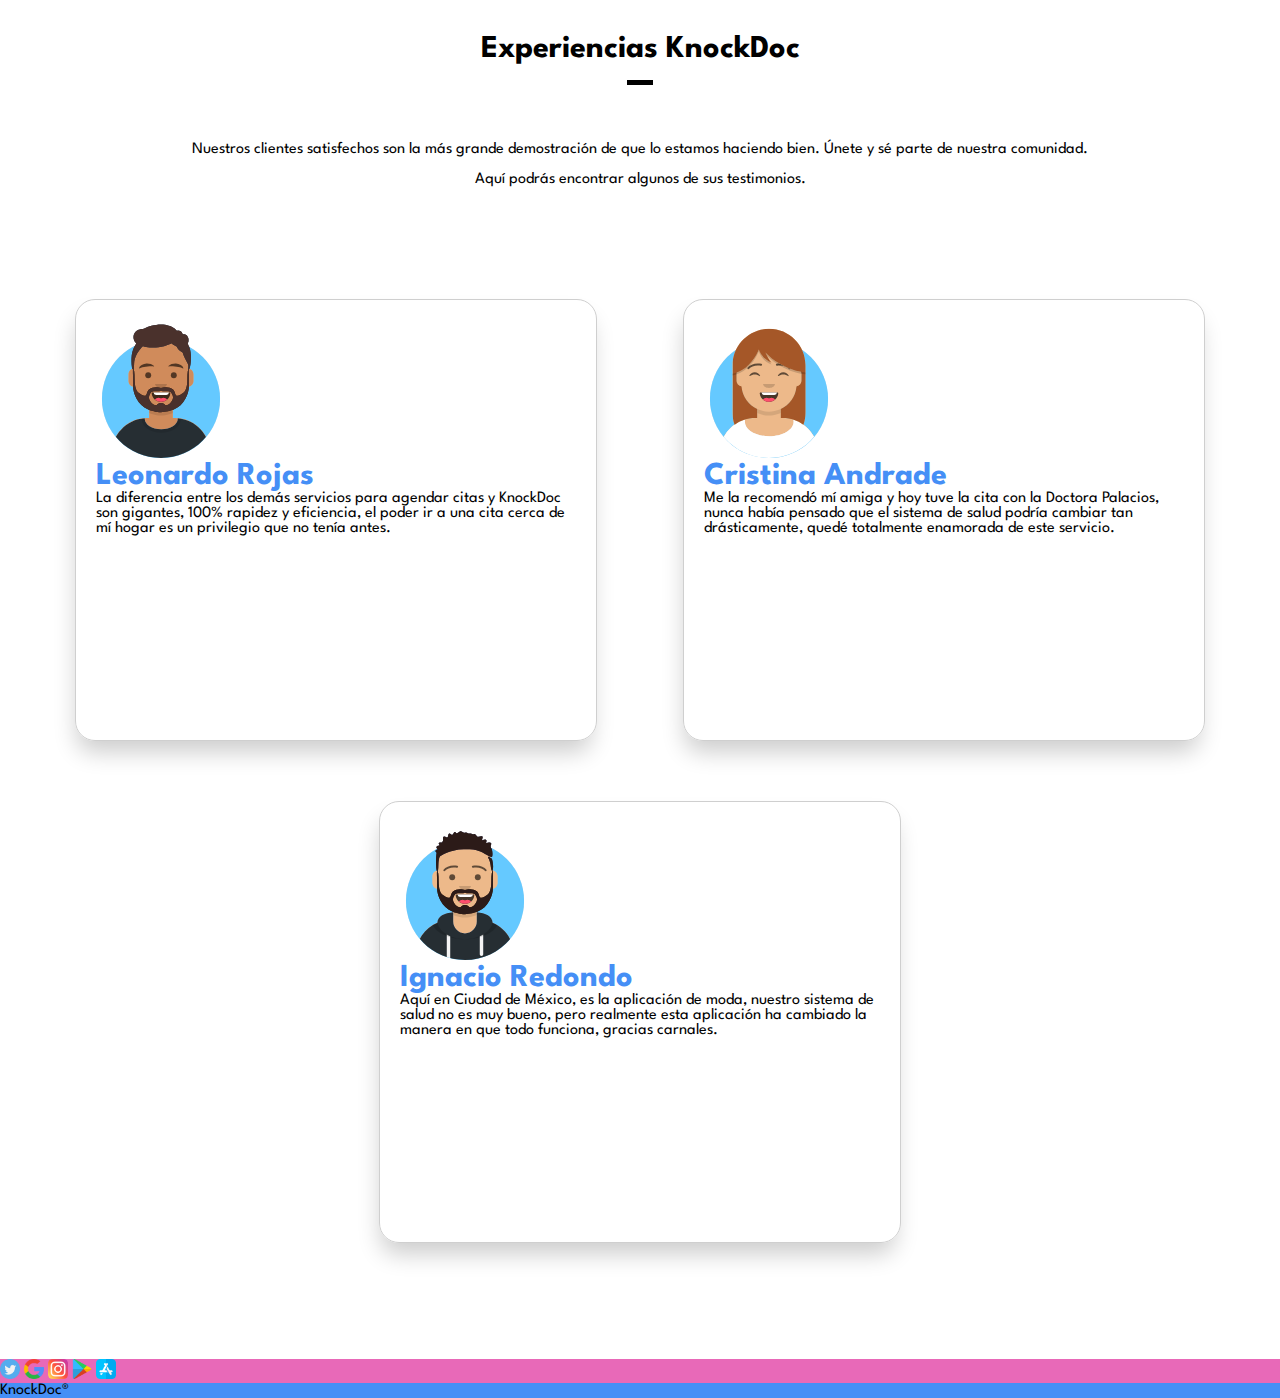
==== experiencias.html @ 4c9983cc "[Add] Pagina de experiencias" ====
<!doctype html>
<html lang="en">
  <head>
    <!-- Required meta tags -->
    <meta charset="utf-8">
    <meta name="viewport" content="width=device-width, initial-scale=1, shrink-to-fit=no">

    <!-- Bootstrap CSS -->
    <link rel="stylesheet" href="https://cdn.jsdelivr.net/npm/bootstrap@4.6.0/dist/css/bootstrap.min.css" integrity="sha384-B0vP5xmATw1+K9KRQjQERJvTumQW0nPEzvF6L/Z6nronJ3oUOFUFpCjEUQouq2+l" crossorigin="anonymous">
    <link rel="stylesheet" href="./assets-experiencias/styles/styles-experiencias.css">
    <!-- Fuente -->
    <link href="https://fonts.googleapis.com/css2?family=Spartan:wght@200;300;400;500;600;700&display=swap" rel="stylesheet">

    <title>Hello, world!</title>
  </head>

  <body>
<!-- Titulo -->
      <section class="head" style="display: flex; flex-flow: column wrap; align-items: center; text-align: center; line-height: 20px;">
        <div class="exp-title">
          <h1>Experiencias KnockDoc</h1>
        </div>
<!-- Linea horizontal -->
        <div class="hr"></div>
<!-- Texto -->
        <div class="text-container">
          <p class="d-flex justify-content-center text-muted" style="line-height: 30px;">
            Nuestros clientes satisfechos son la más grande demostración de que lo estamos haciendo bien. Únete y sé parte de nuestra comunidad. <br> Aquí podrás encontrar algunos de sus testimonios.
          </h5></p>
        </div>
      </section>

<!-- Contenedor de tarjetas  -->
    <section style="display: flex; flex-flow: row wrap; justify-content: space-evenly; align-content: flex-end; width: 100%;">

<!-- Primera tarjeta de experiencia -->
      <div>
          <div class="card-box" style="width: 30rem; height:400px; padding: 20px;">
              <img src="./assets-experiencias/img/exp1.svg"  style="width: 130px;" class="card-img-top";id="1"><label for="1"><h1 style="color: #458FF6;">Leonardo Rojas</h1></label>
              <div class="card-body">
                <p class="d-flex justify-content-center text-muted">
                  La diferencia entre los demás servicios para agendar citas y KnockDoc son gigantes, 100% rapidez y eficiencia, el poder ir a una cita cerca de mí hogar es un privilegio que no tenía antes.</p>
              </div>
          </div>
      </div>
<!-- Segunda tarjeta de experiencia -->
      <div>
        <div class="card-box" style="width: 30rem; height:400px;padding: 20px;">
            <img src="./assets-experiencias/img/exp3.svg" style="width: 130px;" class="card-img-top"; id="3"><label for="3"><h1 style="color: #458FF6;">Cristina Andrade</h1></label>
            <div class="card-body">
              <p class="d-flex justify-content-center text-muted">  Me la recomendó mí amiga y hoy tuve la cita con la Doctora Palacios, nunca había pensado que el sistema de salud podría cambiar tan drásticamente, quedé totalmente enamorada de este servicio.</p>
            </div>
        </div>
      </div>
      
<!-- Tercera tarjeta de experiencia -->
      <div>
          <div class="card-box" style="width: 30rem; height:400px;padding: 20px;">
              <img src="./assets-experiencias/img/exp2.svg"  style="width: 130px;" class="card-img-top";id="2"><label for="2"><h1 style="color: #458FF6;">Ignacio Redondo</h1></label>
              <div class="card-body">
                <p class="d-flex justify-content-center text-muted"> 
              </h1> Aquí en Ciudad de México, es la aplicación de moda, nuestro sistema de salud no es muy bueno, pero realmente esta aplicación ha cambiado la manera en que todo funciona, gracias carnales.</p>
              </div>
          </div>
      </div>
   </section>
  
  
    
<!-- Footer -->
    <footer class="footer  text-center text-white">
          
<!-- Twitter -->
        <a class="btn  btn-floating m-1" href="https://twitter.com/" target="https://twitter.com/" role="button"
        ><img src="./assets-experiencias/img/1.png" alt="" style="width: 20px; height: 20px;"></a>

<!-- Google -->
      <a class="btn  btn-floating m-1" href="https://www.google.com/" target="https://www.google.com/" role="button"
        ><img src="./assets-experiencias/img/2.png" alt="" style="width: 20px; height: 20px;"></a>

<!-- Instagram -->
      <a class="btn  btn-floating m-1" href="https://www.instagram.com/" target="https://www.instagram.com/" role="button"
        > <img src="./assets-experiencias/img/3.png"alt="" style="width: 20px; height: 20px;"></a>

<!-- Playstore -->
       <a class="btn  btn-floating m-1" href="https://play.google.com/" target="https://play.google.com/" role="button"
       > <img src="./assets-experiencias/img/4.png"alt="" style="width: 20px; height: 20px;"></a>

<!-- Appstore -->
      <a class="btn  btn-floating m-1" href="https://www.apple.com/app-store/" target="https://www.apple.com/app-store/" role="button"
      > <img src="./assets-experiencias/img/5.png"alt="" style="width: 20px; height: 20px;"></a>
        
<!-- Copyright -->
         <div class="text-center p-3" style="background-color: #458FF6;">
            <a class="text-white" href="index.html"></a>KnockDoc®</a>
        </div>
      
    </footer>


<!-- Option 2: Separate Popper and Bootstrap JS -->

    <script src="https://code.jquery.com/jquery-3.5.1.slim.min.js" integrity="sha384-DfXdz2htPH0lsSSs5nCTpuj/zy4C+OGpamoFVy38MVBnE+IbbVYUew+OrCXaRkfj" crossorigin="anonymous"></script>
    <script src="https://cdn.jsdelivr.net/npm/popper.js@1.16.1/dist/umd/popper.min.js" integrity="sha384-9/reFTGAW83EW2RDu2S0VKaIzap3H66lZH81PoYlFhbGU+6BZp6G7niu735Sk7lN" crossorigin="anonymous"></script>
    <script src="https://cdn.jsdelivr.net/npm/bootstrap@4.6.0/dist/js/bootstrap.min.js" integrity="sha384-+YQ4JLhjyBLPDQt//I+STsc9iw4uQqACwlvpslubQzn4u2UU2UFM80nGisd026JF" crossorigin="anonymous"></script>
    
  </body>
</html>
---- assets-experiencias/styles/styles-experiencias.css ----
*{
    margin: 0;
    font-family: 'Spartan', sans-serif;

}

.exp-title{
    margin-top: 40px;
}

.head .text-container{
    margin-top: 50px;
    margin-bottom: 94px;
    width: 80%;
}

.hr {
    margin-top: 20px;
    height: 5px;
    width: 2%;
    background-color: black;
  }
.card-box {
    border: 1px solid #CFCFCF;
    border-radius: 20px;
    margin: 10px;
    margin-bottom: 50px;
    box-shadow: -2px 15px 23px -4px rgba(0,0,0,0.20)



}

.footer {
    width: 100%;
    margin-top: 66px;
    background-color: #E869B8;
}
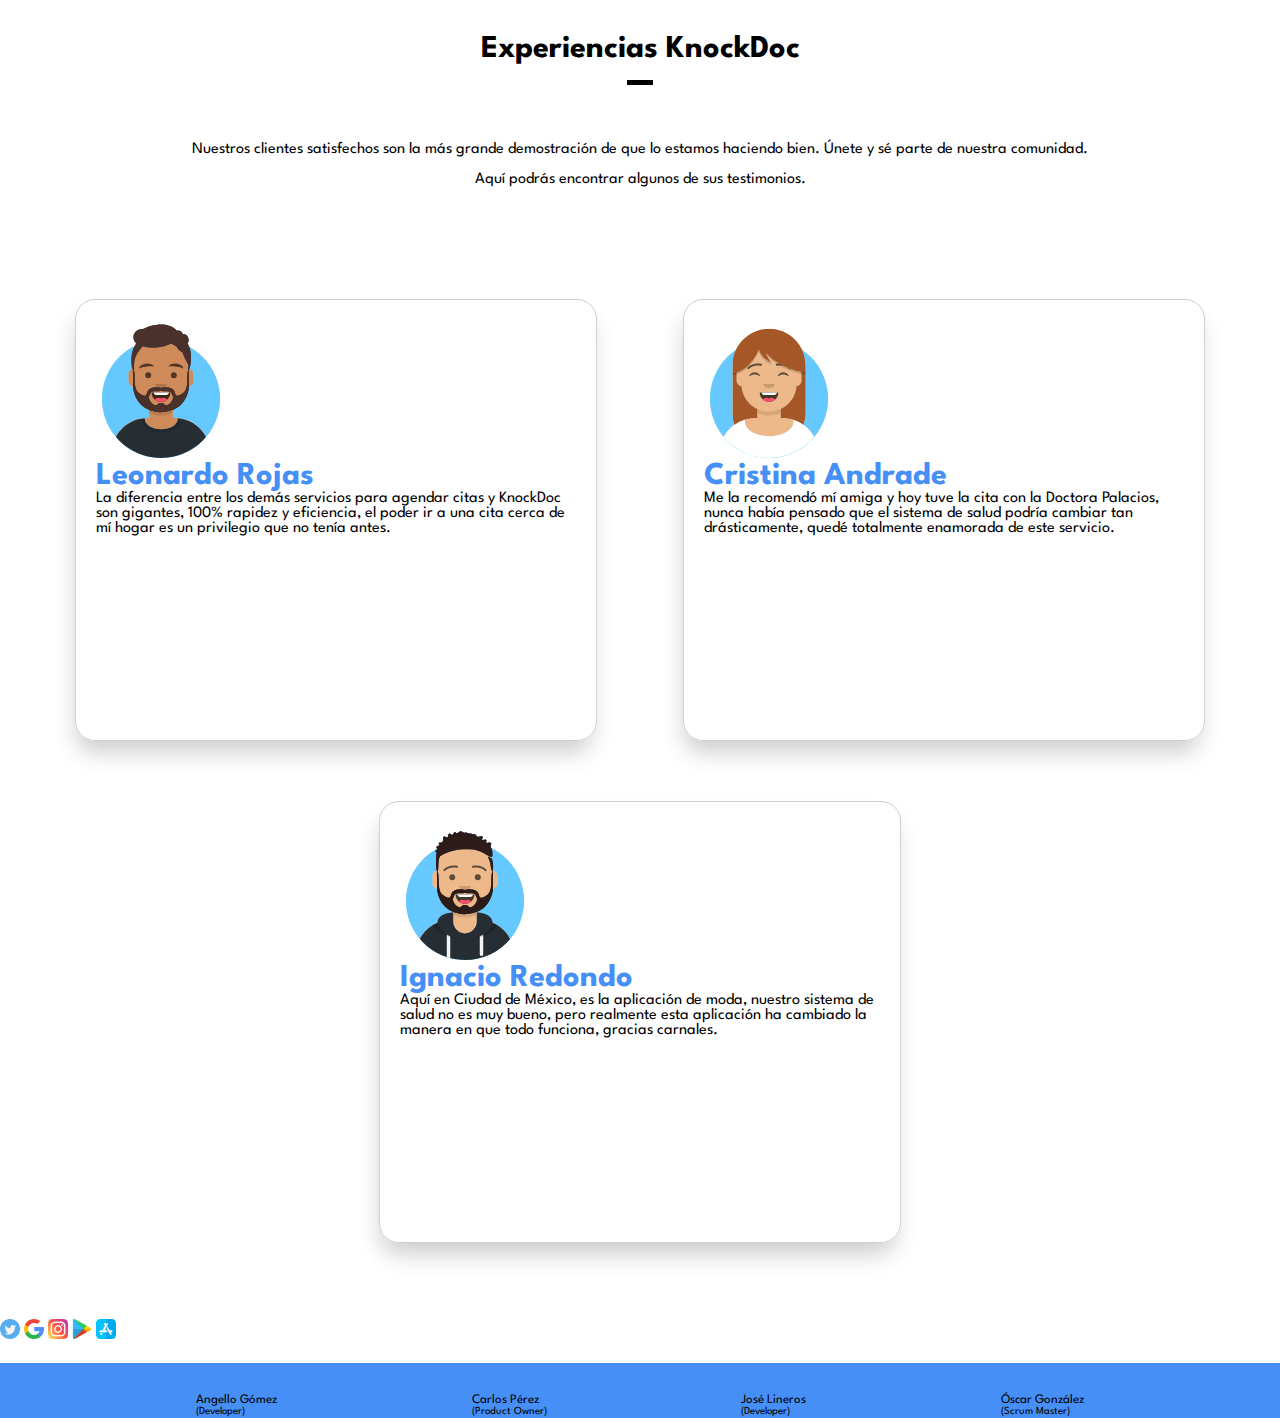
==== commit 5daa2ec0: "[Add] Adicion de paginas y footer" ====
--- a/experiencias.html
+++ b/experiencias.html
@@ -68,32 +68,35 @@
   
     
 <!-- Footer -->
-    <footer class="footer  text-center text-white">
+    <footer class="text-center text-white">
           
 <!-- Twitter -->
-        <a class="btn  btn-floating m-1" href="https://twitter.com/" target="https://twitter.com/" role="button"
+        <a class="btn" href="https://twitter.com/" target="https://twitter.com/" role="button"
         ><img src="./assets-experiencias/img/1.png" alt="" style="width: 20px; height: 20px;"></a>
 
 <!-- Google -->
-      <a class="btn  btn-floating m-1" href="https://www.google.com/" target="https://www.google.com/" role="button"
+      <a class="btn" href="https://www.google.com/" target="https://www.google.com/" role="button"
         ><img src="./assets-experiencias/img/2.png" alt="" style="width: 20px; height: 20px;"></a>
 
 <!-- Instagram -->
-      <a class="btn  btn-floating m-1" href="https://www.instagram.com/" target="https://www.instagram.com/" role="button"
+      <a class="btn" href="https://www.instagram.com/" target="https://www.instagram.com/" role="button"
         > <img src="./assets-experiencias/img/3.png"alt="" style="width: 20px; height: 20px;"></a>
 
 <!-- Playstore -->
-       <a class="btn  btn-floating m-1" href="https://play.google.com/" target="https://play.google.com/" role="button"
+       <a class="btn" href="https://play.google.com/" target="https://play.google.com/" role="button"
        > <img src="./assets-experiencias/img/4.png"alt="" style="width: 20px; height: 20px;"></a>
 
 <!-- Appstore -->
-      <a class="btn  btn-floating m-1" href="https://www.apple.com/app-store/" target="https://www.apple.com/app-store/" role="button"
+      <a class="btn" href="https://www.apple.com/app-store/" target="https://www.apple.com/app-store/" role="button"
       > <img src="./assets-experiencias/img/5.png"alt="" style="width: 20px; height: 20px;"></a>
         
 <!-- Copyright -->
-         <div class="text-center p-3" style="background-color: #458FF6;">
-            <a class="text-white" href="index.html"></a>KnockDoc®</a>
-        </div>
+         <div class="namesContainer">
+            <div class="names">Angello Gómez <p class="roles"> (Developer)</p></div>
+            <div class="names">Carlos Pérez <p class="roles"> (Product Owner)</p></div>
+            <div class="names">José Lineros <p class="roles"> (Developer)</p></div>
+            <div class="names">Óscar González <p class="roles"> (Scrum Master)</p></div>
+          </div>
       
     </footer>
 
--- a/assets-experiencias/styles/styles-experiencias.css
+++ b/assets-experiencias/styles/styles-experiencias.css
@@ -33,6 +33,28 @@
 
 .footer {
     width: 100%;
-    margin-top: 66px;
+    margin-top: 80px;
     background-color: #E869B8;
+}
+
+.text-center{
+    margin-top: 26px;
+}
+
+.namesContainer{
+    background-color: #458FF6;
+    display: flex;
+    justify-items: center;
+    align-content: center;
+    justify-content: space-evenly;
+    padding: 2px;
+    margin-top: 20px;
+}
+
+.namesContainer .names{
+    margin-top: 29px;
+    font-size: small;
+}
+.namesContainer .roles{
+    font-size: smaller;
 }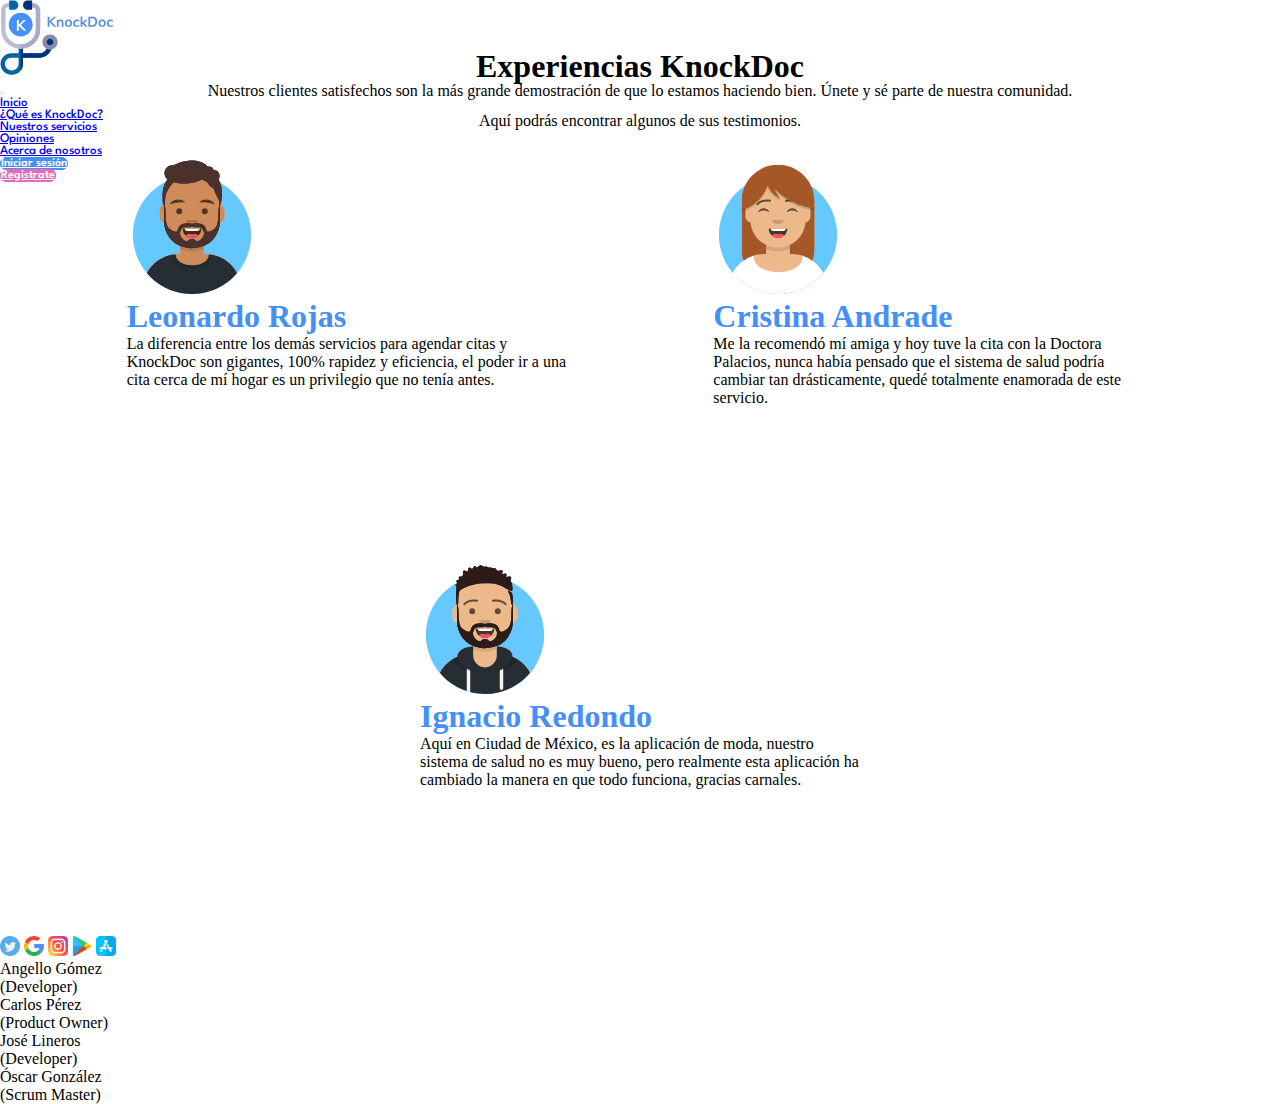
==== commit cabc6bd9: "[update] Navbar enlaces y registro" ====
--- a/experiencias.html
+++ b/experiencias.html
@@ -1,20 +1,131 @@
 <!doctype html>
 <html lang="en">
   <head>
-    <!-- Required meta tags -->
-    <meta charset="utf-8">
-    <meta name="viewport" content="width=device-width, initial-scale=1, shrink-to-fit=no">
-
-    <!-- Bootstrap CSS -->
-    <link rel="stylesheet" href="https://cdn.jsdelivr.net/npm/bootstrap@4.6.0/dist/css/bootstrap.min.css" integrity="sha384-B0vP5xmATw1+K9KRQjQERJvTumQW0nPEzvF6L/Z6nronJ3oUOFUFpCjEUQouq2+l" crossorigin="anonymous">
-    <link rel="stylesheet" href="./assets-experiencias/styles/styles-experiencias.css">
-    <!-- Fuente -->
-    <link href="https://fonts.googleapis.com/css2?family=Spartan:wght@200;300;400;500;600;700&display=swap" rel="stylesheet">
-
-    <title>Hello, world!</title>
+   <!-- Required meta tags -->
+		<meta charset="utf-8" />
+		<meta
+			name="viewport"
+			content="width=device-width, initial-scale=1, shrink-to-fit=no"
+		/>
+
+		<!-- Bootstrap CSS -->
+		<link
+			rel="stylesheet"
+			href="https://cdn.jsdelivr.net/npm/bootstrap@4.6.0/dist/css/bootstrap.min.css"
+			integrity="sha384-B0vP5xmATw1+K9KRQjQERJvTumQW0nPEzvF6L/Z6nronJ3oUOFUFpCjEUQouq2+l"
+			crossorigin="anonymous"
+		/>
+
+		<!-- favicon -->
+		<link
+			rel="icon"
+			type="image/png"
+			href="assets/img/favicon.png"
+			sizes="16x16"
+		/>
+
+		<!-- custom css -->
+		<link rel="stylesheet" href="./css/main.css" />
+
+		<!-- google font -->
+		<link
+			href="https://fonts.googleapis.com/css2?family=Spartan:wght@200;300;400;500;600;700&display=swap"
+			rel="stylesheet"
+		/>
+
+    <title>Experiencias</title>
   </head>
 
   <body>
+
+    <nav
+    class="
+        navbar navbar-expand-lg navbar-light
+        bg-white
+        position-sticky
+        d-block d-lg-flex
+        justify-content-between
+        navbar-height
+        pb-5
+    "
+>
+    <a class="navbar-brand" href="#">
+        <img
+            src="assets/img/logo.svg"
+            height="75"
+            alt=""
+            class="mt-0 mt-lg-4"
+        />
+    </a>
+    <div>
+        <button
+            class="navbar-toggler"
+            type="button"
+            data-toggle="collapse"
+            data-target="#navbarNav"
+            aria-controls="navbarNav"
+            aria-expanded="false"
+            aria-label="Toggle navigation"
+        >
+            <span class="navbar-toggler-icon"></span>
+        </button>
+        <div class="collapse navbar-collapse menu-items" id="navbarNav">
+            <ul class="navbar-nav">
+                <li class="nav-item active">
+                    <a class="nav-link mr-1" href="#">Inicio</a>
+                </li>
+                <li class="nav-item">
+                    <a class="nav-link mr-1" href="#"
+                        >¿Qué es KnockDoc?</a
+                    >
+                </li>
+                <li class="nav-item">
+                    <a class="nav-link mr-1" href="#"
+                        >Nuestros servicios</a
+                    >
+                </li>
+                <li class="nav-item">
+                    <a class="nav-link mr-1" href="#">Opiniones</a>
+                </li>
+                <li class="nav-item">
+                    <a class="nav-link mr-1" href="#"
+                        >Acerca de nosotros</a
+                    >
+                </li>
+                <li class="nav-item">
+                    <a
+                        href="login.html"
+                        class="
+                            btn btn-knock
+                            py-1
+                            px-2
+                            mt-1
+                            ml-0 ml-lg-2
+                        "
+                    >
+                        Iniciar sesión
+                    </a>
+                </li>
+                <li class="nav-item">
+                    <a
+                        href="register.html"
+                        class="
+                            btn btn-knock-secondary
+                            py-1
+                            px-2
+                            mt-1
+                            ml-0 ml-lg-2
+                        "
+                    >
+                        Registrate
+                    </a>
+                </li>
+            </ul>
+        </div>
+    </div>
+</nav>
+
+
 <!-- Titulo -->
       <section class="head" style="display: flex; flex-flow: column wrap; align-items: center; text-align: center; line-height: 20px;">
         <div class="exp-title">
@@ -25,8 +136,7 @@
 <!-- Texto -->
         <div class="text-container">
           <p class="d-flex justify-content-center text-muted" style="line-height: 30px;">
-            Nuestros clientes satisfechos son la más grande demostración de que lo estamos haciendo bien. Únete y sé parte de nuestra comunidad. <br> Aquí podrás encontrar algunos de sus testimonios.
-          </h5></p>
+            Nuestros clientes satisfechos son la más grande demostración de que lo estamos haciendo bien. Únete y sé parte de nuestra comunidad. <br> Aquí podrás encontrar algunos de sus testimonios.</p>
         </div>
       </section>
 
@@ -36,7 +146,7 @@
 <!-- Primera tarjeta de experiencia -->
       <div>
           <div class="card-box" style="width: 30rem; height:400px; padding: 20px;">
-              <img src="./assets-experiencias/img/exp1.svg"  style="width: 130px;" class="card-img-top";id="1"><label for="1"><h1 style="color: #458FF6;">Leonardo Rojas</h1></label>
+              <img src="./assets-experiencias/img/exp1.svg"  style="width: 130px;" class="card-img-top" id="1"><label for="1"><h1 style="color: #458FF6;">Leonardo Rojas</h1></label>
               <div class="card-body">
                 <p class="d-flex justify-content-center text-muted">
                   La diferencia entre los demás servicios para agendar citas y KnockDoc son gigantes, 100% rapidez y eficiencia, el poder ir a una cita cerca de mí hogar es un privilegio que no tenía antes.</p>
--- a/css/main.css
+++ b/css/main.css
@@ -0,0 +1,95 @@
+/* Variables css */
+:root {
+	/* Colors */
+	--primary: #458ff6;
+	--secondary: #e869b8;
+
+	/* Font */
+	--spartan: 'Spartan', sans-serif;
+}
+
+/* Normalize */
+* {
+	margin: 0;
+	padding: 0;
+	box-sizing: border-box;
+}
+
+/* NavBar */
+.menu-items .nav-item {
+	font-size: 13px;
+	font-family: var(--spartan);
+	font-weight: 500;
+}
+
+.navbar-height {
+	height: 56px;
+}
+
+.btn-knock {
+	background-color: var(--primary);
+	color: white;
+	font-weight: 600;
+	border-radius: 50px;
+	border: 1px solid var(--primary);
+	-webkit-border-radius: 50px;
+	-moz-border-radius: 50px;
+	-ms-border-radius: 50px;
+	-o-border-radius: 50px;
+	font-size: 12px;
+}
+.btn-knock:hover {
+	background-color: white;
+	border: 1px solid var(--primary);
+	color: var(--primary);
+	font-weight: 700;
+}
+
+.btn-knock-secondary {
+	background-color: var(--secondary);
+	border: 1px solid var(--secondary);
+	color: white;
+	font-weight: 600;
+	border-radius: 50px;
+	-webkit-border-radius: 50px;
+	-moz-border-radius: 50px;
+	-ms-border-radius: 50px;
+	-o-border-radius: 50px;
+	font-size: 12px;
+}
+
+.btn-knock-secondary:hover {
+	background-color: white;
+	border: 1px solid var(--secondary);
+	color: var(--secondary);
+	font-weight: 700;
+}
+
+.txt-col {
+	font-family: var(--spartan);
+}
+
+.txt-col h3 {
+	font-weight: 600;
+}
+
+.img-col img {
+	width: 400px;
+}
+
+@media (max-width: 992px) {
+	.navbar-height {
+		height: auto;
+	}
+
+	.img-col img {
+		width: 80%;
+		margin: 1rem auto;
+	}
+}
+
+#scroll {
+	height: 50vh;
+	width: 100%;
+	overflow-y: scroll;
+}
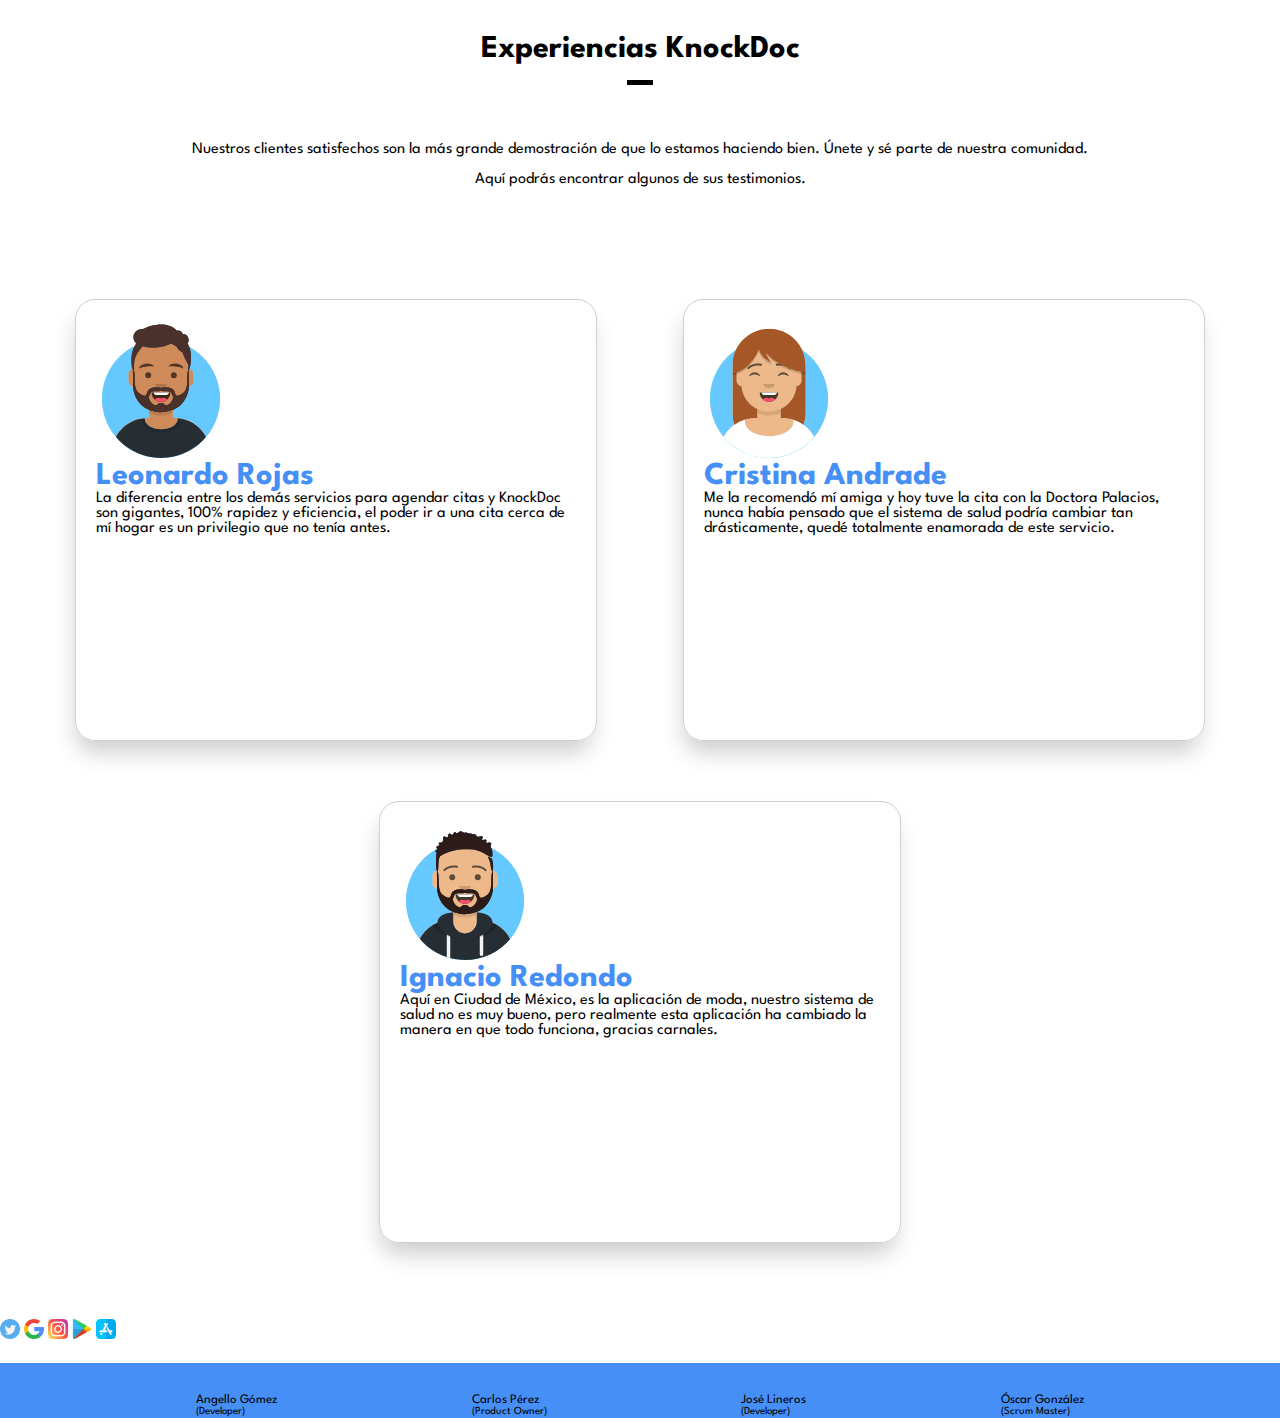
==== commit 1ed47591: "cambios register" ====
--- a/experiencias.html
+++ b/experiencias.html
@@ -1,131 +1,20 @@
 <!doctype html>
 <html lang="en">
   <head>
-   <!-- Required meta tags -->
-		<meta charset="utf-8" />
-		<meta
-			name="viewport"
-			content="width=device-width, initial-scale=1, shrink-to-fit=no"
-		/>
+    <!-- Required meta tags -->
+    <meta charset="utf-8">
+    <meta name="viewport" content="width=device-width, initial-scale=1, shrink-to-fit=no">
 
-		<!-- Bootstrap CSS -->
-		<link
-			rel="stylesheet"
-			href="https://cdn.jsdelivr.net/npm/bootstrap@4.6.0/dist/css/bootstrap.min.css"
-			integrity="sha384-B0vP5xmATw1+K9KRQjQERJvTumQW0nPEzvF6L/Z6nronJ3oUOFUFpCjEUQouq2+l"
-			crossorigin="anonymous"
-		/>
+    <!-- Bootstrap CSS -->
+    <link rel="stylesheet" href="https://cdn.jsdelivr.net/npm/bootstrap@4.6.0/dist/css/bootstrap.min.css" integrity="sha384-B0vP5xmATw1+K9KRQjQERJvTumQW0nPEzvF6L/Z6nronJ3oUOFUFpCjEUQouq2+l" crossorigin="anonymous">
+    <link rel="stylesheet" href="./assets-experiencias/styles/styles-experiencias.css">
+    <!-- Fuente -->
+    <link href="https://fonts.googleapis.com/css2?family=Spartan:wght@200;300;400;500;600;700&display=swap" rel="stylesheet">
 
-		<!-- favicon -->
-		<link
-			rel="icon"
-			type="image/png"
-			href="assets/img/favicon.png"
-			sizes="16x16"
-		/>
-
-		<!-- custom css -->
-		<link rel="stylesheet" href="./css/main.css" />
-
-		<!-- google font -->
-		<link
-			href="https://fonts.googleapis.com/css2?family=Spartan:wght@200;300;400;500;600;700&display=swap"
-			rel="stylesheet"
-		/>
-
-    <title>Experiencias</title>
+    <title>Hello, world!</title>
   </head>
 
   <body>
-
-    <nav
-    class="
-        navbar navbar-expand-lg navbar-light
-        bg-white
-        position-sticky
-        d-block d-lg-flex
-        justify-content-between
-        navbar-height
-        pb-5
-    "
->
-    <a class="navbar-brand" href="#">
-        <img
-            src="assets/img/logo.svg"
-            height="75"
-            alt=""
-            class="mt-0 mt-lg-4"
-        />
-    </a>
-    <div>
-        <button
-            class="navbar-toggler"
-            type="button"
-            data-toggle="collapse"
-            data-target="#navbarNav"
-            aria-controls="navbarNav"
-            aria-expanded="false"
-            aria-label="Toggle navigation"
-        >
-            <span class="navbar-toggler-icon"></span>
-        </button>
-        <div class="collapse navbar-collapse menu-items" id="navbarNav">
-            <ul class="navbar-nav">
-                <li class="nav-item active">
-                    <a class="nav-link mr-1" href="#">Inicio</a>
-                </li>
-                <li class="nav-item">
-                    <a class="nav-link mr-1" href="#"
-                        >¿Qué es KnockDoc?</a
-                    >
-                </li>
-                <li class="nav-item">
-                    <a class="nav-link mr-1" href="#"
-                        >Nuestros servicios</a
-                    >
-                </li>
-                <li class="nav-item">
-                    <a class="nav-link mr-1" href="#">Opiniones</a>
-                </li>
-                <li class="nav-item">
-                    <a class="nav-link mr-1" href="#"
-                        >Acerca de nosotros</a
-                    >
-                </li>
-                <li class="nav-item">
-                    <a
-                        href="login.html"
-                        class="
-                            btn btn-knock
-                            py-1
-                            px-2
-                            mt-1
-                            ml-0 ml-lg-2
-                        "
-                    >
-                        Iniciar sesión
-                    </a>
-                </li>
-                <li class="nav-item">
-                    <a
-                        href="register.html"
-                        class="
-                            btn btn-knock-secondary
-                            py-1
-                            px-2
-                            mt-1
-                            ml-0 ml-lg-2
-                        "
-                    >
-                        Registrate
-                    </a>
-                </li>
-            </ul>
-        </div>
-    </div>
-</nav>
-
-
 <!-- Titulo -->
       <section class="head" style="display: flex; flex-flow: column wrap; align-items: center; text-align: center; line-height: 20px;">
         <div class="exp-title">
@@ -136,7 +25,8 @@
 <!-- Texto -->
         <div class="text-container">
           <p class="d-flex justify-content-center text-muted" style="line-height: 30px;">
-            Nuestros clientes satisfechos son la más grande demostración de que lo estamos haciendo bien. Únete y sé parte de nuestra comunidad. <br> Aquí podrás encontrar algunos de sus testimonios.</p>
+            Nuestros clientes satisfechos son la más grande demostración de que lo estamos haciendo bien. Únete y sé parte de nuestra comunidad. <br> Aquí podrás encontrar algunos de sus testimonios.
+          </h5></p>
         </div>
       </section>
 
@@ -146,7 +36,7 @@
 <!-- Primera tarjeta de experiencia -->
       <div>
           <div class="card-box" style="width: 30rem; height:400px; padding: 20px;">
-              <img src="./assets-experiencias/img/exp1.svg"  style="width: 130px;" class="card-img-top" id="1"><label for="1"><h1 style="color: #458FF6;">Leonardo Rojas</h1></label>
+              <img src="./assets-experiencias/img/exp1.svg"  style="width: 130px;" class="card-img-top";id="1"><label for="1"><h1 style="color: #458FF6;">Leonardo Rojas</h1></label>
               <div class="card-body">
                 <p class="d-flex justify-content-center text-muted">
                   La diferencia entre los demás servicios para agendar citas y KnockDoc son gigantes, 100% rapidez y eficiencia, el poder ir a una cita cerca de mí hogar es un privilegio que no tenía antes.</p>
--- a/assets-experiencias/styles/styles-experiencias.css
+++ b/assets-experiencias/styles/styles-experiencias.css
@@ -0,0 +1,60 @@
+*{
+    margin: 0;
+    font-family: 'Spartan', sans-serif;
+
+}
+
+.exp-title{
+    margin-top: 40px;
+}
+
+.head .text-container{
+    margin-top: 50px;
+    margin-bottom: 94px;
+    width: 80%;
+}
+
+.hr {
+    margin-top: 20px;
+    height: 5px;
+    width: 2%;
+    background-color: black;
+  }
+.card-box {
+    border: 1px solid #CFCFCF;
+    border-radius: 20px;
+    margin: 10px;
+    margin-bottom: 50px;
+    box-shadow: -2px 15px 23px -4px rgba(0,0,0,0.20)
+
+
+
+}
+
+.footer {
+    width: 100%;
+    margin-top: 80px;
+    background-color: #E869B8;
+}
+
+.text-center{
+    margin-top: 26px;
+}
+
+.namesContainer{
+    background-color: #458FF6;
+    display: flex;
+    justify-items: center;
+    align-content: center;
+    justify-content: space-evenly;
+    padding: 2px;
+    margin-top: 20px;
+}
+
+.namesContainer .names{
+    margin-top: 29px;
+    font-size: small;
+}
+.namesContainer .roles{
+    font-size: smaller;
+}